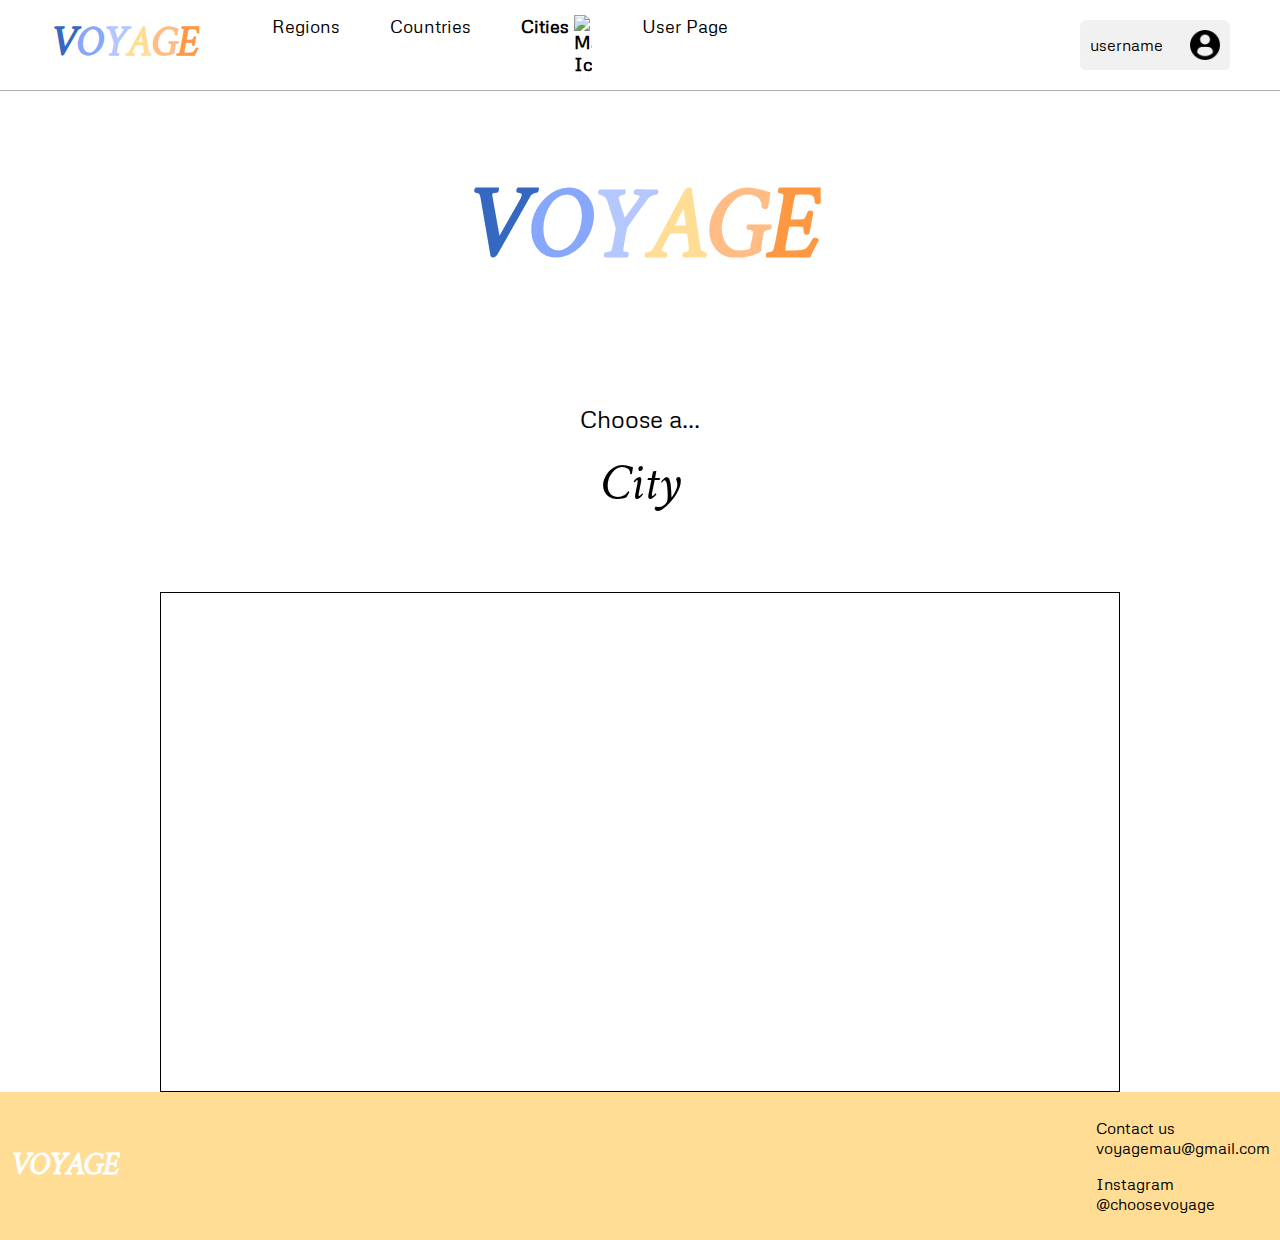
==== pages/citiesPage/cities.html @ 9f52f2af "CitiesPage" ====
<!DOCTYPE html>
<html lang="en">

<head>
    <meta charset="UTF-8">
    <meta name="viewport" content="width=device-width, initial-scale=1.0">
    <title>Pick your City</title>
    <link rel="stylesheet" href="./cities.css">
    <link rel="stylesheet" href="../../components/header/header.css">
    <link rel="stylesheet" href="../../components/navigation/nav.css">
    <link rel="stylesheet" href="../../components/footer/footer.css">
    <link rel="stylesheet" href="../../components/logo/logo.css">
    <link rel="stylesheet" href="../../index.css">
</head>

<body>
    <div id="wrapper"></div>

    <script src="../../components/navigation/nav.js"></script>
    <script src="../../components/header/header.js"></script>
    <script src="../../components/footer/footer.js"></script>
    <script src="../../components/logo/logo.js"></script>
    <script src="./cities.js"></script>

</body>

</html>
---- pages/citiesPage/cities.css ----
#wrapper {

    width: 100%;
    height: 1000px;


}

#citiesCon {
    min-height: 500px;
    width: 75%;
    margin: 0 auto 0 auto;
    /*REMOVE*/
    border: 1px solid black;
    display: grid;
    grid-template-columns: repeat(4, 1fr);
    justify-content: center;
    gap: 10%;





}

#citiesCon>div {
    height: 200px;
    width: 200px;
    background-color: blue;

}
---- components/header/header.css ----
header {
    margin-top: 80px;
    height: 300px;
    display: flex;
    flex-direction: column;
    align-items: center;
    justify-content: center;
}

#infoCon {
    height: 350px;
    display: flex;
    align-items: center;
    position: relative;
    margin-top: -50px;
}

#infoBox {
    background-color: #ffdd95;
    color: rgb(70, 70, 70);
    font-family: 'Metrophobic';
    height: 170px;
    margin: 0 40px 0 40px;
    padding: 25px 240px 20px 30px;
    border-radius: 10px;
    font-size: 24px;
    line-height: 1.5;
}

#infoCircle {
    background-color: #ffbc85;
    color: white;
    font-family: 'Metal';
    height: 175px;
    width: 175px;
    border-radius: 100px;
    font-size: 27px;
    line-height: 1.5;

    position: absolute;
    right: 100px;
    top: 0;

    display: flex;
    align-items: center;
    justify-content: center;
}

#chooseCon {
    display: flex;
    flex-direction: column;
    align-items: center;
}

#chooseCon > p:first-child {
    font-family: 'Metrophobic';
    font-size: 24px;
    margin-bottom: 0;
}

#chooseCon > p:nth-child(2) {
    font-family: 'Metal';
    font-size: 52px;
    margin-top: 0;
}
---- components/navigation/nav.css ----
#mainPagesNav {
    display: flex;
    align-items: center;
    gap: 75px;
    border-bottom: 1px solid #B0B0B0;
    padding: 15px 50px;
    justify-content: space-between;
    background-color: white;
}

.sticky {
    position: fixed;
    top: 0;
    width: 100%;
}

#navItemsCon {
    display: flex;
    justify-content: space-between;
    align-items: center;
    gap: 75px;
}

#linksCon {
    display: flex;
    gap: 50px;
}

#linksCon>a {
    font-size: 18px;
    text-decoration: none;
    color: black;
    font-family: "Metrophobic";
    display: flex;
    gap: 5px;
}

.markerIconNav {
    width: 18px;
}

#navProfileCon {
    width: 150px;
    height: 50px;
    background-color: #F1F1F1;
    padding: 10px 10px;
    position: relative;
    border-radius: 7px;
}

#navProfileCon:hover {
    cursor: pointer;
}

#navUserCon {
    display: flex;
    align-items: center;
    justify-content: space-between;
}

.usernameNav {
    margin: 0;
}

.userIconNav {
    width: 30px;
}

#dropDownNav {
    background-color: #F1F1F1;
    position: absolute;
    margin: 0;
    padding: 5px 0;
    list-style-type: none;
    width: 150px;
    margin-left: -10px;
    border-radius: 7px;
}

#dropDownNav:hover {
    cursor: initial;
}

#dropDownNav li {
    padding: 10px;
}

#dropDownNav li a {
    text-decoration: none;
    color: black;
}

#dropDownNav li p {
    margin: 0;
    color: #FF2424;
}

#dropDownNav li p:hover {
    cursor: pointer;
}
---- components/footer/footer.css ----
footer {
    background-color: #ffdd95;
    display: flex;
    justify-content: space-between;
    padding: 10px;
}

#logoBox {
    align-self: center;
}

#contactBox {
    align-self: center;
    font-family: Metrophobic;
}
---- components/logo/logo.css ----
.logo {
    font-family: "Metal";
    display: flex;
    align-items: center;
    text-decoration: none;
}

.logo>* {
    margin: 0;
}
---- index.css ----
@font-face {
    font-family: 'Metal';
    src: url('fonts/Metal/Metal-Regular.ttf')
}

@font-face {
    font-family: 'Metrophobic';
    src: url('fonts/Metrophobic/Metrophobic-Regular.ttf')
}

* {
    box-sizing: border-box;
}

body {
    margin: 0;
    font-family: "Metrophobic";
}
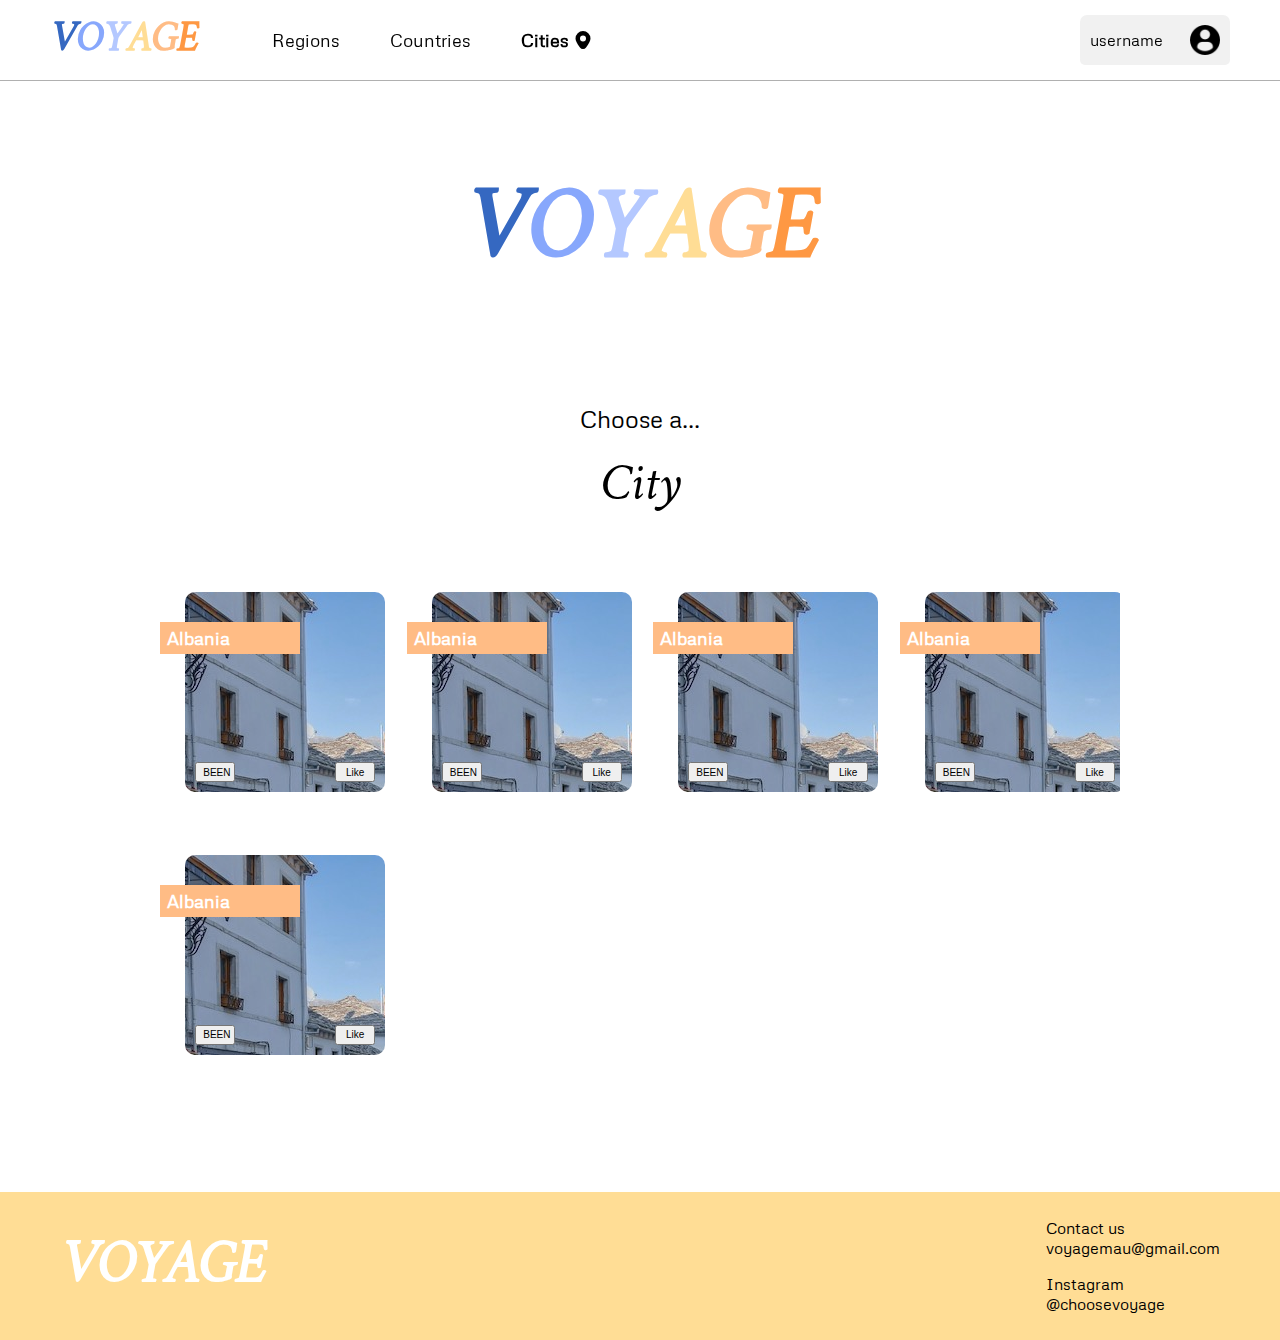
==== commit 04595084: "created listItems" ====
--- a/pages/citiesPage/cities.html
+++ b/pages/citiesPage/cities.html
@@ -8,6 +8,7 @@
     <link rel="stylesheet" href="./cities.css">
     <link rel="stylesheet" href="../../components/header/header.css">
     <link rel="stylesheet" href="../../components/navigation/nav.css">
+    <link rel="stylesheet" href="../../components/listItem/listItem.css">
     <link rel="stylesheet" href="../../components/footer/footer.css">
     <link rel="stylesheet" href="../../components/logo/logo.css">
     <link rel="stylesheet" href="../../index.css">
@@ -18,6 +19,7 @@
 
     <script src="../../components/navigation/nav.js"></script>
     <script src="../../components/header/header.js"></script>
+    <script src="../../components/listItem/listItem.js"></script>
     <script src="../../components/footer/footer.js"></script>
     <script src="../../components/logo/logo.js"></script>
     <script src="./cities.js"></script>
--- a/pages/citiesPage/cities.css
+++ b/pages/citiesPage/cities.css
@@ -1,31 +1,21 @@
 #wrapper {
-
     width: 100%;
     height: 1000px;
-
-
 }
 
 #citiesCon {
     min-height: 500px;
     width: 75%;
     margin: 0 auto 0 auto;
-    /*REMOVE*/
-    border: 1px solid black;
     display: grid;
     grid-template-columns: repeat(4, 1fr);
     justify-content: center;
-    gap: 10%;
-
-
-
-
-
+    gap: 5%;
+    overflow: auto;
+    padding-left: 30px;
 }
 
-#citiesCon>div {
+#citiesCon > div {
     height: 200px;
     width: 200px;
-    background-color: blue;
-
 }--- a/components/navigation/nav.css
+++ b/components/navigation/nav.css
@@ -6,6 +6,7 @@
     padding: 15px 50px;
     justify-content: space-between;
     background-color: white;
+    z-index: 1;
 }
 
 .sticky {
@@ -83,6 +84,9 @@
 
 #dropDownNav li {
     padding: 10px;
+    display: flex;
+    gap: 5px;
+    align-items: center;
 }
 
 #dropDownNav li a {
@@ -92,9 +96,73 @@
 
 #dropDownNav li p {
     margin: 0;
+    font-size: 16px;
+}
+
+#dropDownNav li img {
+    width: 19px;
+}
+
+#dropDownNav li #navLogout {
     color: #FF2424;
 }
 
-#dropDownNav li p:hover {
+#dropDownNav li p:hover,
+#dropDownNav li img:hover {
     cursor: pointer;
+}
+
+#settingsPopupCon {
+    height: 100vh;
+    display: flex;
+    justify-content: center;
+    align-items: center;
+    position: fixed;
+    top: 0;
+    left: 0;
+    bottom: 0;
+    right: 0;
+    z-index: 10;
+}
+
+#settingsPopupForm {
+    background-color: rgba(0, 0, 0, 0.4);
+    display: flex;
+    flex-direction: column;
+    justify-content: center;
+    align-items: center;
+    height: 380px;
+    width: 480px;
+    gap: 60px;
+    position: fixed;
+    color: #FFFFFF;
+    border-radius: 10px;
+}
+
+#popupExitIcon {
+    width: 40px;
+    height: 40px;
+    cursor: pointer;
+    font-size: 32px;
+    position: absolute;
+    top: 10px;
+    right: 15px;
+}
+
+#settingsPopupHeader {
+    margin: 0;
+    font-size: 30px;
+}
+
+#settingsPopupInputCon>div {
+    grid-template-columns: 120px auto;
+}
+
+#settingsPopupBtn {
+    border: none;
+    background-color: #FFFFFF;
+    border-radius: 10px;
+    font-size: 16px;
+    padding: 5px 10px;
+    width: 120px;
 }--- a/components/listItem/listItem.css
+++ b/components/listItem/listItem.css
@@ -0,0 +1,47 @@
+#listItem {
+    border-radius: 10px;
+    position: relative;
+}
+
+#text {
+    width: 70%;
+    margin-left: -25px;
+    background-color: #FFBC85;
+    color: white;
+    padding: 5px 0 5px 7px;
+    margin-top: 30px;
+}
+
+#beenButton {
+    position: absolute;
+    bottom: 10px;
+    left: 10px;
+    cursor: pointer;
+}
+
+#likeButton {
+    position: absolute;
+    bottom: 10px;
+    right: 10px;
+    cursor: pointer;
+}
+
+.countryItem > h1 {
+    font-size: 25px;
+}
+
+.countryItem > button {
+    height: 30px;
+    width: 70px;
+    font-size: 15px;
+}
+
+.cityItem > h1 {
+    font-size: 18px;
+}
+
+.cityItem > button {
+    height: 20px;
+    width: 40px;
+    font-size: 10px;
+}--- a/components/footer/footer.css
+++ b/components/footer/footer.css
@@ -3,13 +3,16 @@
     display: flex;
     justify-content: space-between;
     padding: 10px;
+    margin-top: 100px;
 }
 
 #logoBox {
     align-self: center;
+    margin-left: 50px;
 }
 
 #contactBox {
     align-self: center;
     font-family: Metrophobic;
+    margin-right: 50px;
 }--- a/index.css
+++ b/index.css
@@ -15,4 +15,40 @@
 body {
     margin: 0;
     font-family: "Metrophobic";
+}
+
+#regionsCon {
+    margin-bottom: 100px;
+    height: 500px;
+    display: grid;
+    grid-template-columns: repeat(7, 1fr);
+}
+
+.regionsItem {
+    height: 100%;
+    width: 100%;
+    display: flex;
+    align-items: center;
+    justify-content: center;
+    background-size: cover;
+    position: relative;
+}
+
+.regionsItem > h1 {
+    height: 100%;
+    width: 100%;
+    margin: 0;
+    color: white;
+    writing-mode: sideways-lr;
+    font-size: 70px; /* Ändras sen beroende på namnlängden */
+    font-family: 'Metal';
+    display: flex;
+    align-items: center;
+    justify-content: center;
+    backdrop-filter: blur(3px);
+    position: absolute;
+}
+
+.regionsItem > h1:hover {
+    cursor: pointer;
 }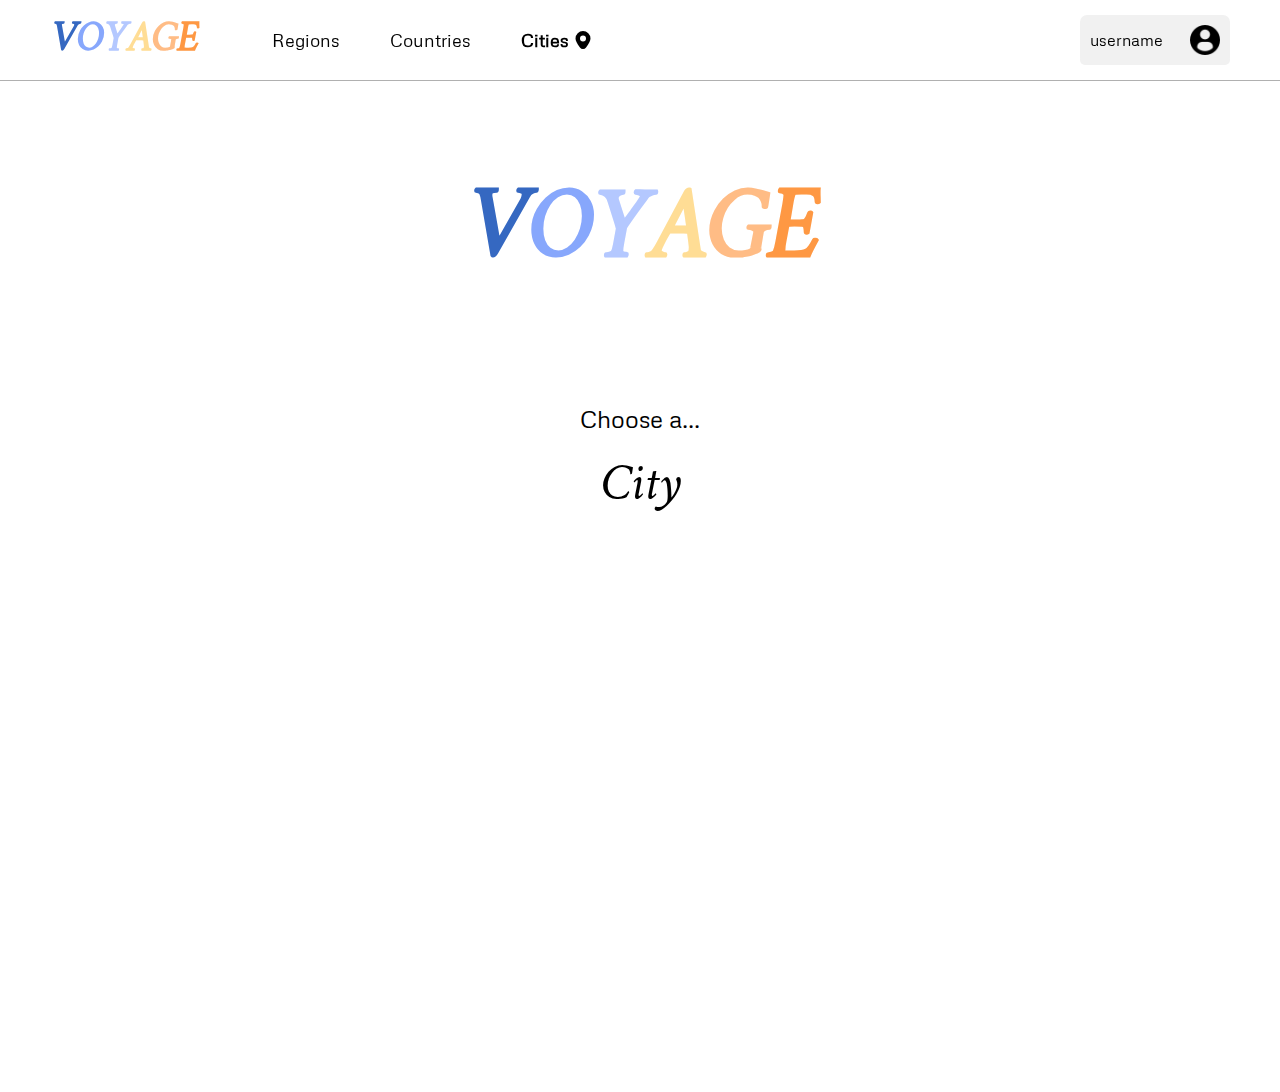
==== commit 0d4af854: "Updated popup and added links" ====
--- a/pages/citiesPage/cities.html
+++ b/pages/citiesPage/cities.html
@@ -5,10 +5,10 @@
     <meta charset="UTF-8">
     <meta name="viewport" content="width=device-width, initial-scale=1.0">
     <title>Pick your City</title>
+    <link rel="stylesheet" href="../../components/usernameInput/usernameInput.css">
     <link rel="stylesheet" href="./cities.css">
     <link rel="stylesheet" href="../../components/header/header.css">
     <link rel="stylesheet" href="../../components/navigation/nav.css">
-    <link rel="stylesheet" href="../../components/listItem/listItem.css">
     <link rel="stylesheet" href="../../components/footer/footer.css">
     <link rel="stylesheet" href="../../components/logo/logo.css">
     <link rel="stylesheet" href="../../index.css">
@@ -16,10 +16,9 @@
 
 <body>
     <div id="wrapper"></div>
-
+    <script src="../../components/usernameInput/usernameInput.js"></script>
     <script src="../../components/navigation/nav.js"></script>
     <script src="../../components/header/header.js"></script>
-    <script src="../../components/listItem/listItem.js"></script>
     <script src="../../components/footer/footer.js"></script>
     <script src="../../components/logo/logo.js"></script>
     <script src="./cities.js"></script>
--- a/components/usernameInput/usernameInput.css
+++ b/components/usernameInput/usernameInput.css
@@ -0,0 +1,12 @@
+#inputCon {
+    display: grid;
+    gap: 10px;
+    grid-template-columns: 85px auto;
+    align-items: center;
+}
+
+#inputCon input {
+    border: none;
+    background-color: #D9D9D9;
+    width: 180px;
+}--- a/components/navigation/nav.css
+++ b/components/navigation/nav.css
@@ -122,7 +122,6 @@
     left: 0;
     bottom: 0;
     right: 0;
-    z-index: 10;
 }
 
 #settingsPopupForm {
@@ -165,4 +164,13 @@
     font-size: 16px;
     padding: 5px 10px;
     width: 120px;
+}
+
+#settingsPopupBtn:hover {
+    cursor: pointer;
+}
+
+#formBackgroundCon {
+    height: 100%;
+    width: 100%;
 }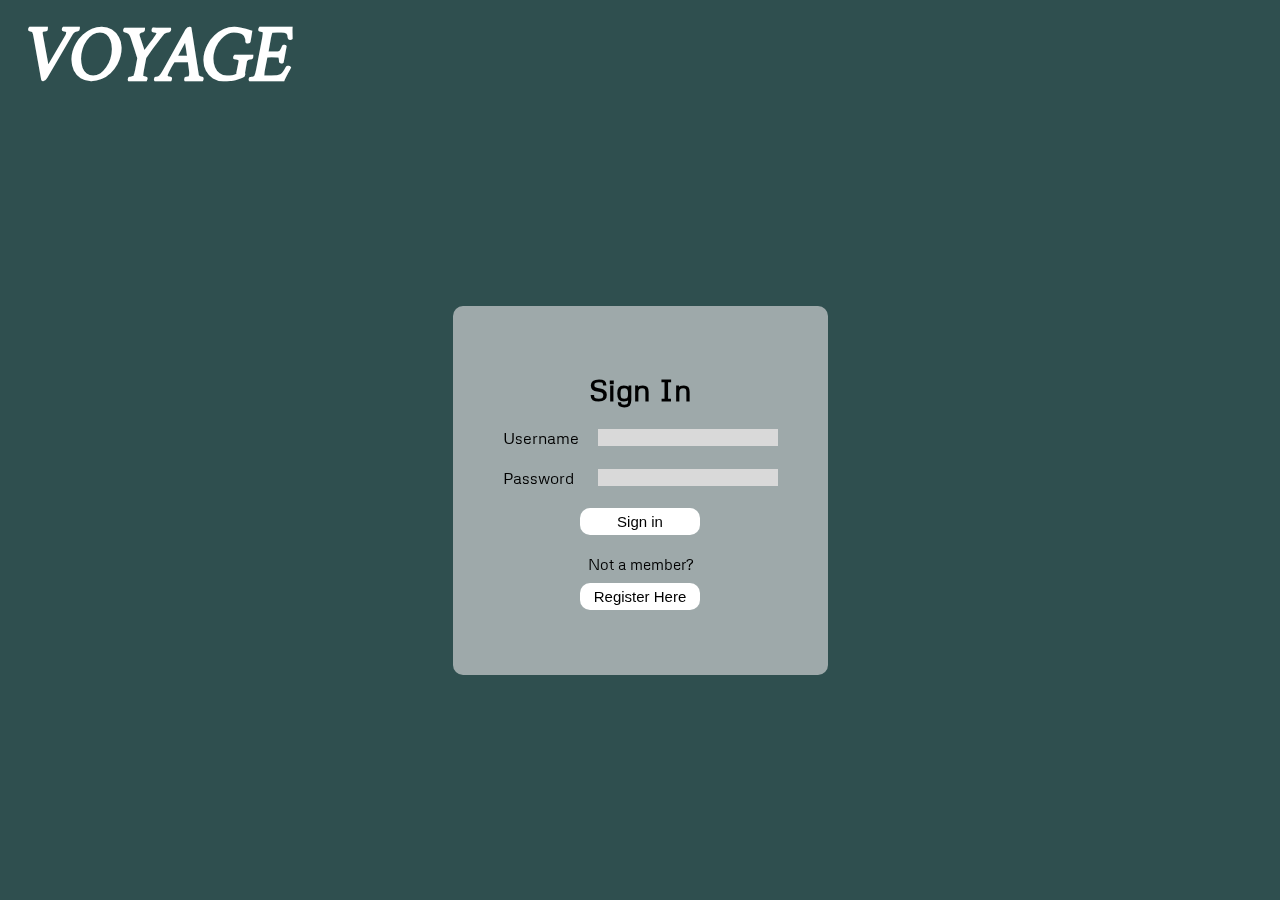
==== commit 60bc4790: "Made changes in database, added login and register logic" ====
--- a/pages/citiesPage/cities.html
+++ b/pages/citiesPage/cities.html
@@ -5,10 +5,10 @@
     <meta charset="UTF-8">
     <meta name="viewport" content="width=device-width, initial-scale=1.0">
     <title>Pick your City</title>
-    <link rel="stylesheet" href="../../components/usernameInput/usernameInput.css">
     <link rel="stylesheet" href="./cities.css">
     <link rel="stylesheet" href="../../components/header/header.css">
     <link rel="stylesheet" href="../../components/navigation/nav.css">
+    <link rel="stylesheet" href="../../components/listItem/listItem.css">
     <link rel="stylesheet" href="../../components/footer/footer.css">
     <link rel="stylesheet" href="../../components/logo/logo.css">
     <link rel="stylesheet" href="../../index.css">
@@ -16,9 +16,10 @@
 
 <body>
     <div id="wrapper"></div>
-    <script src="../../components/usernameInput/usernameInput.js"></script>
+
     <script src="../../components/navigation/nav.js"></script>
     <script src="../../components/header/header.js"></script>
+    <script src="../../components/listItem/listItem.js"></script>
     <script src="../../components/footer/footer.js"></script>
     <script src="../../components/logo/logo.js"></script>
     <script src="./cities.js"></script>
--- a/components/listItem/listItem.css
+++ b/components/listItem/listItem.css
@@ -0,0 +1,47 @@
+#listItem {
+    border-radius: 10px;
+    position: relative;
+}
+
+#text {
+    width: 70%;
+    margin-left: -25px;
+    background-color: #FFBC85;
+    color: white;
+    padding: 5px 0 5px 7px;
+    margin-top: 30px;
+}
+
+#beenButton {
+    position: absolute;
+    bottom: 10px;
+    left: 10px;
+    cursor: pointer;
+}
+
+#likeButton {
+    position: absolute;
+    bottom: 10px;
+    right: 10px;
+    cursor: pointer;
+}
+
+.countryItem > h1 {
+    font-size: 25px;
+}
+
+.countryItem > button {
+    height: 30px;
+    width: 70px;
+    font-size: 15px;
+}
+
+.cityItem > h1 {
+    font-size: 18px;
+}
+
+.cityItem > button {
+    height: 20px;
+    width: 40px;
+    font-size: 10px;
+}--- a/index.css
+++ b/index.css
@@ -40,7 +40,7 @@
     margin: 0;
     color: white;
     writing-mode: sideways-lr;
-    font-size: 70px; /* Ändras sen beroende på namnlängden */
+    font-size: 50px; /* Ändras sen beroende på namnlängden */
     font-family: 'Metal';
     display: flex;
     align-items: center;
